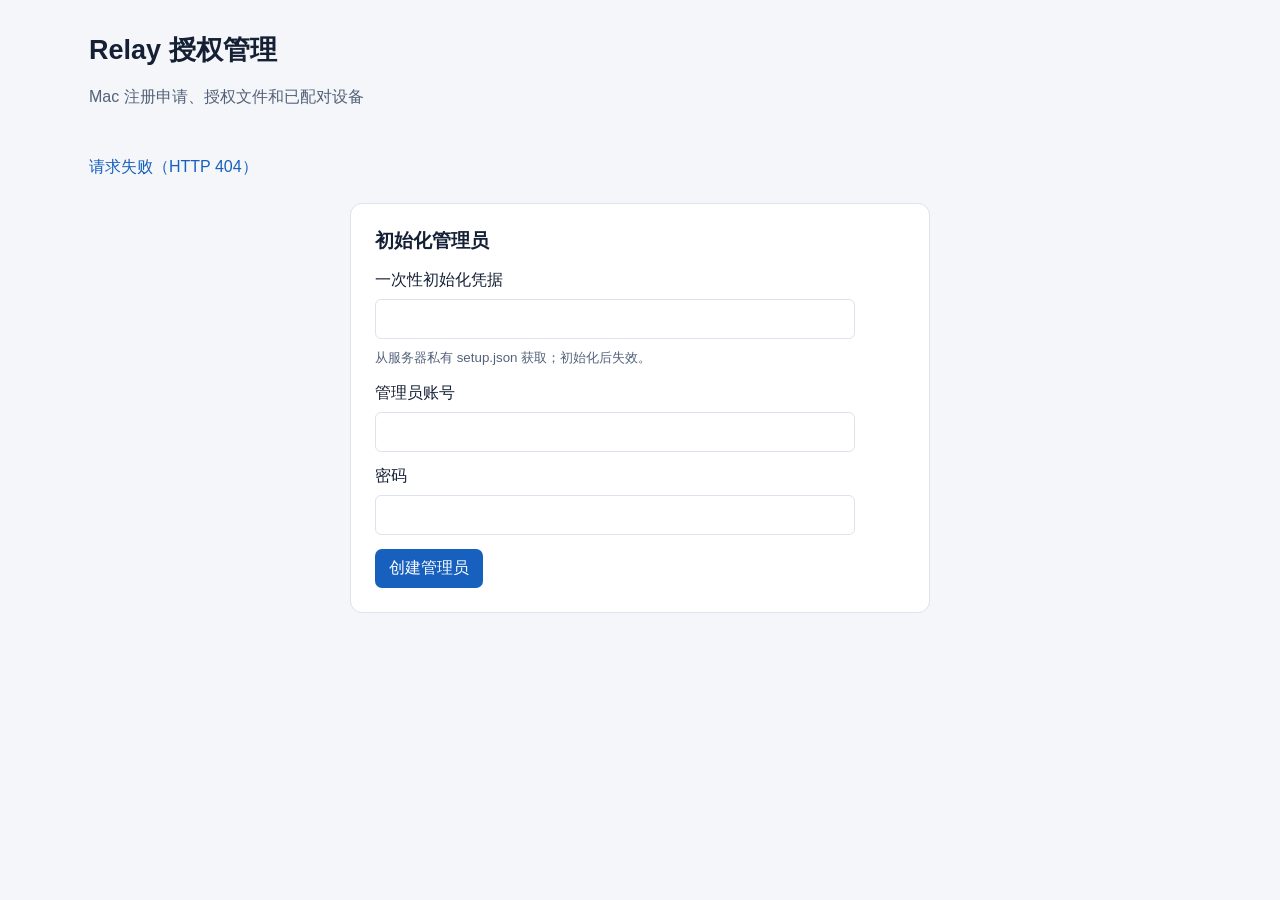
==== internal/relayadmin/web/index.html @ 6d90fe94 "feat: 完整计划功能已完成，待真机验证" ====
<!doctype html>
<html lang="zh-CN">
<head><meta charset="utf-8"><meta name="viewport" content="width=device-width, initial-scale=1"><title>DJOneHub Relay 授权管理</title><link rel="stylesheet" href="style.css"><script src="app.js" defer></script></head>
<body>
<header><div><h1>Relay 授权管理</h1><p>Mac 注册申请、授权文件和已配对设备</p></div><button id="logout" hidden>退出登录</button></header>
<main>
<p id="notice" role="status" aria-live="polite"></p>
<section id="login-panel"><h2 id="login-title">管理员登录</h2><form id="login-form">
<label id="setup-field" hidden>一次性初始化凭据<input id="setup-token" type="password" autocomplete="off"><small>从服务器私有 setup.json 获取；初始化后失效。</small></label>
<label>管理员账号<input id="username" autocomplete="username" required maxlength="64" pattern="[A-Za-z0-9_-]+"></label>
<label>密码<input id="password" type="password" autocomplete="current-password" required minlength="12" maxlength="256"></label>
<button type="submit" id="login-button">登录</button></form></section>
<div id="management" hidden>
<section><div class="section-head"><h2>服务与权限</h2><button id="refresh">刷新</button></div><p id="overview"></p><div id="runtime-health" aria-live="polite"></div><p>运行状态每五秒刷新。TURN 签发成功不代表媒体连通，APNs 接受请求不代表手机已收到；未观测的端到端能力保持未知。</p><p>模块候选由 Mac 的设备清单提交。请核对申请编号、公钥指纹及设备范围后批准。</p>
<label class="file-label">导入 Mac 注册申请<input id="import-request" type="file" accept="application/json,.json"></label></section>
<section><h2>注册申请与授权文件</h2><p>先批准所选模块，再签发下载。重新签发会使旧的未消费授权失效；授权文件通常有效 10 分钟。</p><div id="requests"></div></section>
<section><h2>已注册 Mac 与已配对 iPhone</h2><p>撤销 Mac 将使其所属手机授权一并失效；此操作可能中断活动通话。</p><div class="table-scroll"><table><thead><tr><th>设备 / 身份</th><th>所属 Hub</th><th>模块范围</th><th>状态</th><th>操作</th></tr></thead><tbody id="identities"></tbody></table></div></section>
<section><h2>管理操作记录</h2><p>pending 表示操作结果尚未完整记录，请刷新对象状态核对。</p><div id="audit"></div></section>
</div>
</main></body></html>
---- internal/relayadmin/web/style.css ----
:root{color-scheme:light dark;font-family:-apple-system,BlinkMacSystemFont,"Segoe UI",sans-serif;--bg:#f4f6f9;--card:#fff;--text:#152035;--muted:#53627a;--line:#dce3ec;--accent:#1760be}
*{box-sizing:border-box}body{margin:0;background:var(--bg);color:var(--text)}header{display:flex;justify-content:space-between;align-items:center;max-width:1150px;margin:auto;padding:32px 24px 12px}h1{font-size:27px;margin:0}h2{font-size:19px;margin:0 0 16px}p,small{color:var(--muted);line-height:1.6}main{max-width:1150px;margin:auto;padding:0 24px 40px}section{padding:24px;margin:18px 0;background:var(--card);border:1px solid var(--line);border-radius:12px}button{border:1px solid var(--line);border-radius:7px;padding:9px 14px;font:inherit;cursor:pointer;background:var(--card);color:var(--text)}button:disabled{opacity:.5;cursor:wait}button[type=submit]{background:var(--accent);color:#fff;border:0}.danger{color:#bb2929}.section-head,.actions{display:flex;gap:10px;align-items:center;justify-content:space-between}.actions{justify-content:flex-start;flex-wrap:wrap;margin-top:16px}label{display:block;margin:14px 0}input:not([type=checkbox]){display:block;width:100%;max-width:480px;margin:8px 0;padding:10px;border:1px solid var(--line);border-radius:6px;background:var(--card);color:var(--text);font:inherit}input[type=checkbox]{margin-right:8px}.request{border-top:1px solid var(--line);padding:20px 0}.request:first-child{border-top:0}.mono{font:12px ui-monospace,monospace;word-break:break-all}.muted{color:var(--muted)}.module-option small{display:block;margin-left:24px}.table-scroll{overflow:auto}table{border-collapse:collapse;width:100%;font-size:14px}th,td{text-align:left;padding:12px;border-bottom:1px solid var(--line);vertical-align:top}td p{margin:6px 0}#notice{min-height:24px;color:var(--accent)}#login-panel{max-width:580px;margin:24px auto}.audit-entry{padding:12px 0;border-bottom:1px solid var(--line);font-size:14px}[hidden]{display:none!important}
@media(prefers-color-scheme:dark){:root{--bg:#111722;--card:#192231;--text:#e5edf7;--muted:#a5b5cd;--line:#334259;--accent:#7bb5ff}}

.confirmation{padding:16px 20px;border:2px solid var(--accent);border-radius:10px;background:var(--card);margin:16px 0}.confirmation p{color:var(--text)}

a{color:var(--accent)}td button{margin:3px 4px 3px 0}tr:target{outline:2px solid var(--accent)}textarea{display:block;max-width:100%;width:100%;font:12px ui-monospace,monospace}

td a{display:block;word-break:break-all}
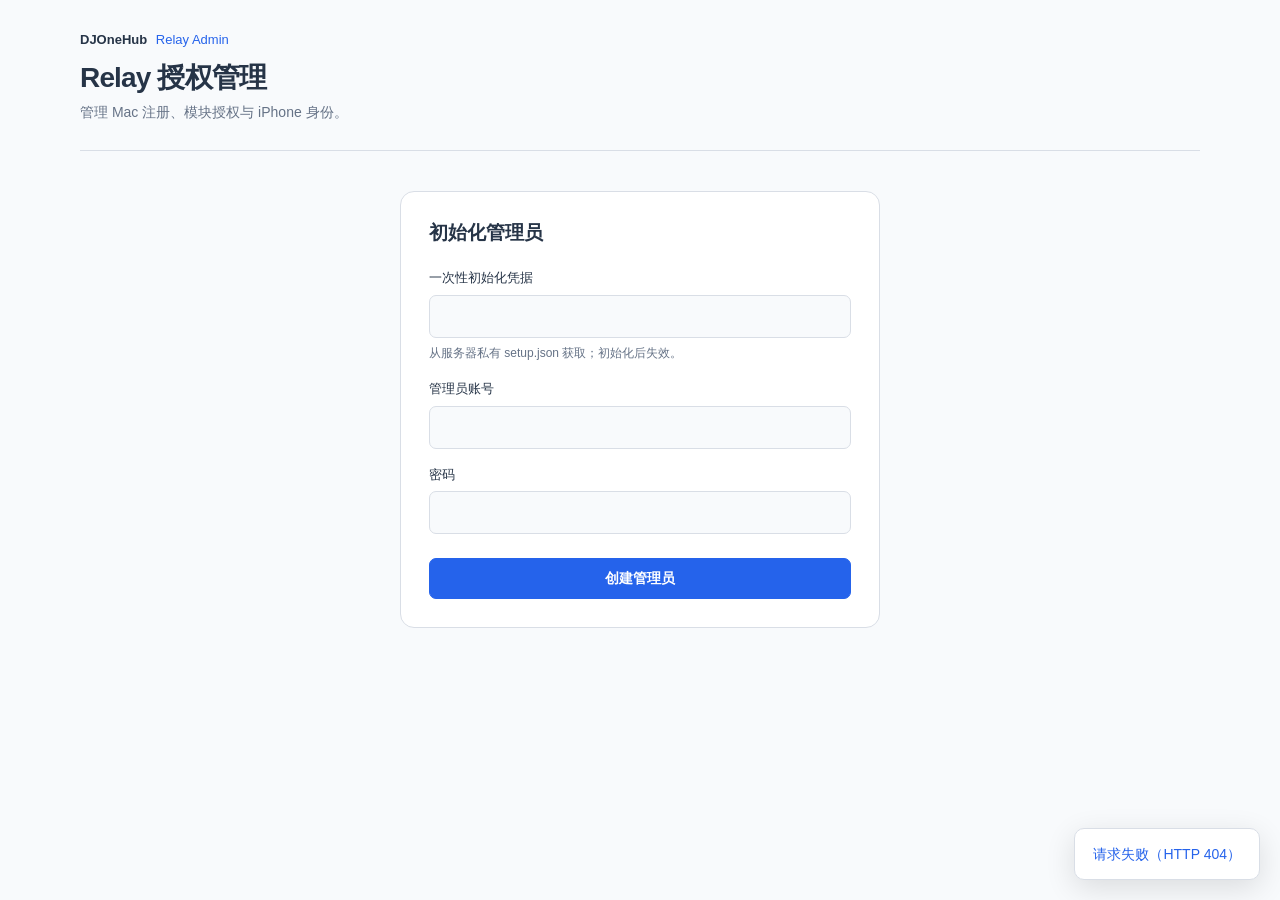
==== commit 1a0fc307: "feat: 优化mac和relay的web端界面" ====
--- a/internal/relayadmin/web/index.html
+++ b/internal/relayadmin/web/index.html
@@ -1,20 +1,66 @@
 <!doctype html>
 <html lang="zh-CN">
-<head><meta charset="utf-8"><meta name="viewport" content="width=device-width, initial-scale=1"><title>DJOneHub Relay 授权管理</title><link rel="stylesheet" href="style.css"><script src="app.js" defer></script></head>
+<head>
+  <meta charset="utf-8">
+  <meta name="djonehub-admin-base" content="/admin/">
+  <meta name="viewport" content="width=device-width, initial-scale=1">
+  <title>DJOneHub Relay 授权管理</title>
+  <link rel="stylesheet" href="style.css">
+  <script src="app.js" defer></script>
+</head>
 <body>
-<header><div><h1>Relay 授权管理</h1><p>Mac 注册申请、授权文件和已配对设备</p></div><button id="logout" hidden>退出登录</button></header>
-<main>
-<p id="notice" role="status" aria-live="polite"></p>
-<section id="login-panel"><h2 id="login-title">管理员登录</h2><form id="login-form">
+  <header class="app-header">
+    <div><div class="brand">DJOneHub <span>Relay Admin</span></div><h1>Relay 授权管理</h1><p>管理 Mac 注册、模块授权与 iPhone 身份。</p></div>
+    <button id="logout" class="secondary" type="button" hidden>退出登录</button>
+  </header>
+  <main>
+    <p id="notice" role="status" aria-live="polite"></p>
+    <section id="login-panel"><h2 id="login-title">管理员登录</h2><form id="login-form">
 <label id="setup-field" hidden>一次性初始化凭据<input id="setup-token" type="password" autocomplete="off"><small>从服务器私有 setup.json 获取；初始化后失效。</small></label>
-<label>管理员账号<input id="username" autocomplete="username" required maxlength="64" pattern="[A-Za-z0-9_-]+"></label>
+<label>管理员账号<input id="username" autocomplete="username" required maxlength="64" pattern="[A-Za-z0-9_\-]+"></label>
 <label>密码<input id="password" type="password" autocomplete="current-password" required minlength="12" maxlength="256"></label>
 <button type="submit" id="login-button">登录</button></form></section>
-<div id="management" hidden>
-<section><div class="section-head"><h2>服务与权限</h2><button id="refresh">刷新</button></div><p id="overview"></p><div id="runtime-health" aria-live="polite"></div><p>运行状态每五秒刷新。TURN 签发成功不代表媒体连通，APNs 接受请求不代表手机已收到；未观测的端到端能力保持未知。</p><p>模块候选由 Mac 的设备清单提交。请核对申请编号、公钥指纹及设备范围后批准。</p>
-<label class="file-label">导入 Mac 注册申请<input id="import-request" type="file" accept="application/json,.json"></label></section>
-<section><h2>注册申请与授权文件</h2><p>先批准所选模块，再签发下载。重新签发会使旧的未消费授权失效；授权文件通常有效 10 分钟。</p><div id="requests"></div></section>
-<section><h2>已注册 Mac 与已配对 iPhone</h2><p>撤销 Mac 将使其所属手机授权一并失效；此操作可能中断活动通话。</p><div class="table-scroll"><table><thead><tr><th>设备 / 身份</th><th>所属 Hub</th><th>模块范围</th><th>状态</th><th>操作</th></tr></thead><tbody id="identities"></tbody></table></div></section>
-<section><h2>管理操作记录</h2><p>pending 表示操作结果尚未完整记录，请刷新对象状态核对。</p><div id="audit"></div></section>
-</div>
-</main></body></html>
+    <div id="management" hidden>
+      <section class="connection-summary" aria-labelledby="summary-title">
+        <div class="section-head"><div class="summary-title"><span class="status-dot" id="runtime-dot" aria-hidden="true"></span><h2 id="summary-title">服务概览</h2><span id="runtime-state" class="status-label">正在读取状态…</span></div><div class="actions"><button id="refresh" class="secondary" type="button">↻ 刷新状态</button><button type="button" data-dialog="health-dialog" aria-haspopup="dialog" aria-controls="health-dialog">查看服务状态</button></div></div>
+        <p id="overview">正在读取 Relay 与管理范围…</p>
+        <div class="summary-stats"><span>待审核申请 <strong id="request-count">—</strong></span><span>有效 Mac <strong id="mac-count">—</strong></span><span>有效 iPhone <strong id="phone-count">—</strong></span><span>在线连接 <strong id="online-count">—</strong></span></div>
+      </section>
+      <div class="features-heading"><div><span class="eyebrow">RELAY MANAGEMENT</span><h2>选择要使用的功能</h2></div><p>点击功能按钮，在独立窗口中完成管理。</p></div>
+      <nav class="feature-grid" aria-label="Relay 管理功能">
+        <button class="feature-button" type="button" data-dialog="health-dialog" aria-haspopup="dialog" aria-controls="health-dialog"><span class="feature-icon"><svg viewBox="0 0 24 24" fill="none" stroke="currentColor" stroke-width="1.6" stroke-linecap="round" stroke-linejoin="round" aria-hidden="true"><rect x="3" y="3" width="18" height="7" rx="2"/><rect x="3" y="14" width="18" height="7" rx="2"/><path d="M7 6.5h.01M7 17.5h.01m4-11h6m-6 11h6"/></svg></span><span class="feature-copy"><strong>服务与权限</strong><span>检查 Relay、信令、TURN 与 APNs 的运行状态</span></span><span class="feature-arrow" aria-hidden="true">↗</span></button>
+        <button class="feature-button" type="button" data-dialog="import-dialog" aria-haspopup="dialog" aria-controls="import-dialog"><span class="feature-icon"><svg viewBox="0 0 24 24" fill="none" stroke="currentColor" stroke-width="1.6" stroke-linecap="round" stroke-linejoin="round" aria-hidden="true"><path d="M14 2H6a2 2 0 0 0-2 2v16a2 2 0 0 0 2 2h12a2 2 0 0 0 2-2V8ZM14 2v6h6m-8 3v7m-3-3 3 3 3-3"/></svg></span><span class="feature-copy"><strong>导入注册申请</strong><span>从 Mac 申请文件开始新的设备登记</span></span><span class="feature-arrow" aria-hidden="true">↗</span></button>
+        <button class="feature-button" type="button" data-dialog="requests-dialog" aria-haspopup="dialog" aria-controls="requests-dialog"><span class="feature-icon"><svg viewBox="0 0 24 24" fill="none" stroke="currentColor" stroke-width="1.6" stroke-linecap="round" stroke-linejoin="round" aria-hidden="true"><path d="M9 3H5a2 2 0 0 0-2 2v15a2 2 0 0 0 2 2h14a2 2 0 0 0 2-2V5a2 2 0 0 0-2-2h-4"/><rect x="9" y="2" width="6" height="4" rx="1"/><path d="m8 13 3 3 5-6"/></svg></span><span class="feature-copy"><strong>注册申请与授权</strong><span>审核模块范围，签发与管理授权文件</span></span><span class="feature-arrow" aria-hidden="true">↗</span></button>
+        <button class="feature-button" type="button" data-dialog="identities-dialog" aria-haspopup="dialog" aria-controls="identities-dialog"><span class="feature-icon"><svg viewBox="0 0 24 24" fill="none" stroke="currentColor" stroke-width="1.6" stroke-linecap="round" stroke-linejoin="round" aria-hidden="true"><rect x="2" y="3" width="14" height="11" rx="2"/><path d="M5 19h8m-4-5v5"/><rect x="16" y="9" width="6" height="12" rx="1.5"/><path d="M18.5 18h1"/></svg></span><span class="feature-copy"><strong>Mac 与 iPhone 管理</strong><span>查看设备身份、模块授权与连接状态</span></span><span class="feature-arrow" aria-hidden="true">↗</span></button>
+        <button class="feature-button" type="button" data-dialog="audit-dialog" aria-haspopup="dialog" aria-controls="audit-dialog"><span class="feature-icon"><svg viewBox="0 0 24 24" fill="none" stroke="currentColor" stroke-width="1.6" stroke-linecap="round" stroke-linejoin="round" aria-hidden="true"><path d="M8 3H5a2 2 0 0 0-2 2v15a2 2 0 0 0 2 2h14a2 2 0 0 0 2-2V5a2 2 0 0 0-2-2h-3"/><rect x="8" y="2" width="8" height="4" rx="1"/><path d="M7 11h10M7 15h10m-10 4h6"/></svg></span><span class="feature-copy"><strong>管理操作记录</strong><span>查看操作结果，清理已完成的记录</span></span><span class="feature-arrow" aria-hidden="true">↗</span></button>
+      </nav>
+      <div class="dashboard-footer"><p>登记流程：接收申请 → 核对并批准模块 → 下载授权文件 → 在 Mac 导入。</p><p id="last-updated">状态每五秒自动更新。</p></div>
+    </div>
+  </main>
+  <dialog id="health-dialog" class="feature-dialog" aria-labelledby="health-title">
+    <div class="dialog-heading"><div><span class="eyebrow">检查 Relay、信令、TURN 与 APNs 的运行状态</span><h2 id="health-title">服务与权限</h2></div><button class="dialog-close secondary" type="button" data-close-dialog aria-label="关闭服务与权限">×</button></div>
+    <div class="dialog-content"><div id="runtime-health" aria-live="polite"></div><p>运行状态每五秒刷新。TURN 签发成功不代表媒体连通，APNs 接受请求不代表手机已收到；未观测的端到端能力保持未知。</p><p>此页面仅展示当前管理员范围内的运行观测与连接状态。</p></div>
+    <p class="dialog-notice" role="status" aria-live="polite"></p>
+  </dialog>
+  <dialog id="import-dialog" class="feature-dialog" aria-labelledby="import-title">
+    <div class="dialog-heading"><div><span class="eyebrow">从 Mac 申请文件开始新的设备登记</span><h2 id="import-title">导入注册申请</h2></div><button class="dialog-close secondary" type="button" data-close-dialog aria-label="关闭导入注册申请">×</button></div>
+    <div class="dialog-content"><p>模块候选由 Mac 的设备清单提交。导入后，打开“注册申请与授权”核对申请编号、公钥指纹及设备范围，再批准所选模块。</p><label class="file-label">Mac 注册申请文件<input id="import-request" type="file" accept="application/json,.json"><small>选择从 Mac 下载的 JSON 注册申请文件，最大 16 KiB。</small></label></div>
+    <p class="dialog-notice" role="status" aria-live="polite"></p>
+  </dialog>
+  <dialog id="requests-dialog" class="feature-dialog" aria-labelledby="requests-title">
+    <div class="dialog-heading"><div><span class="eyebrow">审核模块范围，签发与管理授权文件</span><h2 id="requests-title">注册申请与授权</h2></div><button class="dialog-close secondary" type="button" data-close-dialog aria-label="关闭注册申请与授权">×</button></div>
+    <div class="dialog-content"><p>先批准所选模块，再签发下载。重新签发会使旧的未消费授权失效；授权文件通常有效 10 分钟。可单独删除最新授权，或删除申请及全部授权；已注册设备不受影响，本地下载文件需自行清理。</p><div id="requests"></div></div>
+    <p class="dialog-notice" role="status" aria-live="polite"></p>
+  </dialog>
+  <dialog id="identities-dialog" class="feature-dialog dialog-wide" aria-labelledby="identities-title">
+    <div class="dialog-heading"><div><span class="eyebrow">查看设备身份、模块授权与连接状态</span><h2 id="identities-title">Mac 与 iPhone 管理</h2></div><button class="dialog-close secondary" type="button" data-close-dialog aria-label="关闭Mac 与 iPhone 管理">×</button></div>
+    <div class="dialog-content"><p>撤销 Mac 将使其所属手机授权一并失效；此操作可能中断活动通话。已撤销条目可删除；删除 Mac 时一并清理所属已失效 iPhone，审批历史和审计记录保留。</p><div class="table-scroll"><table><thead><tr><th>设备 / 身份</th><th>所属 Hub</th><th>模块范围</th><th>状态</th><th>操作</th></tr></thead><tbody id="identities"></tbody></table></div></div>
+    <p class="dialog-notice" role="status" aria-live="polite"></p>
+  </dialog>
+  <dialog id="audit-dialog" class="feature-dialog" aria-labelledby="audit-title">
+    <div class="dialog-heading"><div><span class="eyebrow">查看操作结果，清理已完成的记录</span><h2 id="audit-title">管理操作记录</h2></div><button class="dialog-close secondary" type="button" data-close-dialog aria-label="关闭管理操作记录">×</button></div>
+    <div class="dialog-content"><div class="section-head"><span>最近 256 条记录</span><button id="clear-audit" class="danger" type="button">清除已完成记录</button></div><p>pending 表示操作结果尚未完整记录，请刷新对象状态核对。清除操作保留待核对记录和本次清除记录；不改变设备、申请或授权。</p><div id="audit"></div></div>
+    <p class="dialog-notice" role="status" aria-live="polite"></p>
+  </dialog>
+</body>
+</html>
--- a/internal/relayadmin/web/style.css
+++ b/internal/relayadmin/web/style.css
@@ -1,9 +1,160 @@
-:root{color-scheme:light dark;font-family:-apple-system,BlinkMacSystemFont,"Segoe UI",sans-serif;--bg:#f4f6f9;--card:#fff;--text:#152035;--muted:#53627a;--line:#dce3ec;--accent:#1760be}
-*{box-sizing:border-box}body{margin:0;background:var(--bg);color:var(--text)}header{display:flex;justify-content:space-between;align-items:center;max-width:1150px;margin:auto;padding:32px 24px 12px}h1{font-size:27px;margin:0}h2{font-size:19px;margin:0 0 16px}p,small{color:var(--muted);line-height:1.6}main{max-width:1150px;margin:auto;padding:0 24px 40px}section{padding:24px;margin:18px 0;background:var(--card);border:1px solid var(--line);border-radius:12px}button{border:1px solid var(--line);border-radius:7px;padding:9px 14px;font:inherit;cursor:pointer;background:var(--card);color:var(--text)}button:disabled{opacity:.5;cursor:wait}button[type=submit]{background:var(--accent);color:#fff;border:0}.danger{color:#bb2929}.section-head,.actions{display:flex;gap:10px;align-items:center;justify-content:space-between}.actions{justify-content:flex-start;flex-wrap:wrap;margin-top:16px}label{display:block;margin:14px 0}input:not([type=checkbox]){display:block;width:100%;max-width:480px;margin:8px 0;padding:10px;border:1px solid var(--line);border-radius:6px;background:var(--card);color:var(--text);font:inherit}input[type=checkbox]{margin-right:8px}.request{border-top:1px solid var(--line);padding:20px 0}.request:first-child{border-top:0}.mono{font:12px ui-monospace,monospace;word-break:break-all}.muted{color:var(--muted)}.module-option small{display:block;margin-left:24px}.table-scroll{overflow:auto}table{border-collapse:collapse;width:100%;font-size:14px}th,td{text-align:left;padding:12px;border-bottom:1px solid var(--line);vertical-align:top}td p{margin:6px 0}#notice{min-height:24px;color:var(--accent)}#login-panel{max-width:580px;margin:24px auto}.audit-entry{padding:12px 0;border-bottom:1px solid var(--line);font-size:14px}[hidden]{display:none!important}
-@media(prefers-color-scheme:dark){:root{--bg:#111722;--card:#192231;--text:#e5edf7;--muted:#a5b5cd;--line:#334259;--accent:#7bb5ff}}
+:root {
+  color-scheme: light;
+  --bg: #f8fafc;
+  --panel: #fff;
+  --text: #263447;
+  --muted: #657286;
+  --line: #d9dee6;
+  --soft: #eff6ff;
+  --hover: #f4f7fb;
+  --accent: #2563eb;
+  --danger: #b4404e;
+}
+@media (prefers-color-scheme: dark) {
+  :root {
+    color-scheme: dark;
+    --bg: #0f141b;
+    --panel: #171d26;
+    --text: #e7ecf3;
+    --muted: #aab4c3;
+    --line: #35404f;
+    --soft: #17243a;
+    --hover: #252e3a;
+    --accent: #83adff;
+    --danger: #f399a0;
+  }
+}
+* { box-sizing: border-box; }
+body { margin: 0; background: var(--bg); color: var(--text); font: 14px/1.6 -apple-system, BlinkMacSystemFont, "Segoe UI", sans-serif; }
+body.modal-open { overflow: hidden; }
+header, main { width: min(1120px, calc(100% - 48px)); margin: auto; }
+.app-header { display: flex; justify-content: space-between; gap: 24px; align-items: center; padding: 30px 0 26px; border-bottom: 1px solid var(--line); }
+.brand { font-size: 13px; font-weight: 700; text-decoration: none; color: var(--text); }
+.brand span { margin-left: 5px; color: var(--accent); font-weight: 500; }
+h1 { font-size: 28px; line-height: 1.3; margin: 9px 0 5px; letter-spacing: -.03em; }
+h2 { font-size: 19px; line-height: 1.4; margin: 0; }
+h3 { font-size: 16px; margin: 0 0 10px; }
+p { color: var(--muted); margin: 10px 0; overflow-wrap: anywhere; }
+.app-header p { margin: 0; }
+a { color: var(--accent); text-underline-offset: 3px; }
+.back-link { white-space: nowrap; text-decoration: none; font-size: 13px; }
+main { padding: 28px 0 48px; }
+section { border: 1px solid var(--line); border-radius: 14px; background: var(--panel); padding: 24px; }
+.actions, .section-head { display: flex; gap: 10px; align-items: center; flex-wrap: wrap; }
+.section-head { justify-content: space-between; }
+.summary-title { display: flex; align-items: center; gap: 11px; }
+.summary-title h2 { font-size: 16px; }
+.status-dot { width: 8px; height: 8px; background: var(--muted); border-radius: 50%; box-shadow: 0 0 0 4px var(--hover); }
+.status-dot.online { background: #26a65b; box-shadow: 0 0 0 4px rgba(38, 166, 91, .12); }
+#overview { margin: 18px 0; }
+.summary-stats { display: flex; flex-wrap: wrap; gap: 12px 32px; border-top: 1px solid var(--line); padding-top: 16px; color: var(--muted); font-size: 12px; }
+.summary-stats strong { color: var(--text); margin-left: 8px; font-size: 16px; font-variant-numeric: tabular-nums; }
+.features-heading { display: flex; align-items: flex-end; justify-content: space-between; gap: 20px; margin: 32px 0 18px; }
+.features-heading h2 { margin-top: 4px; }
+.features-heading p { margin: 0; font-size: 13px; }
+.eyebrow { color: var(--muted); font-size: 11px; font-weight: 600; letter-spacing: .05em; }
+.feature-grid { display: grid; grid-template-columns: repeat(3, minmax(0, 1fr)); gap: 14px; }
+.feature-button { display: flex; align-items: flex-start; gap: 14px; min-height: 132px; width: 100%; padding: 22px 18px; text-align: left; border: 1px solid var(--line); border-radius: 12px; background: var(--panel); color: var(--text); font-weight: 400; transition: border-color .16s, background .16s, transform .16s; }
+.feature-button:hover:not(:disabled) { border-color: var(--accent); background: var(--hover); transform: translateY(-2px); }
+.feature-icon { display: grid; place-items: center; flex: 0 0 40px; width: 40px; height: 40px; border-radius: 10px; color: var(--accent); background: var(--soft); }
+.feature-icon svg { width: 23px; height: 23px; }
+.feature-copy { min-width: 0; padding-top: 2px; }
+.feature-copy strong { display: block; font-size: 16px; font-weight: 650; }
+.feature-copy > span { display: block; color: var(--muted); font-size: 12px; margin-top: 6px; line-height: 1.65; }
+.feature-arrow { margin-left: auto; color: var(--muted); font-size: 17px; }
+button, input, select, textarea { font: inherit; }
+button { min-height: 38px; padding: 8px 14px; cursor: pointer; border: 1px solid var(--accent); border-radius: 7px; background: var(--accent); color: var(--panel); font-weight: 600; }
+button:hover:not(:disabled) { filter: brightness(.96); }
+button.secondary, a.secondary { background: var(--panel); color: var(--text); border: 1px solid var(--line); }
+a.secondary { display: inline-block; padding: 7px 12px; border-radius: 7px; text-decoration: none; }
+button.danger { background: transparent; color: var(--danger); border-color: var(--line); }
+button:disabled { cursor: wait; opacity: .5; }
+input:not([type=checkbox]), select, textarea { display: block; width: 100%; margin-top: 6px; padding: 10px 12px; border: 1px solid var(--line); border-radius: 7px; background: var(--bg); color: var(--text); min-width: 0; }
+input[type=checkbox] { flex-shrink: 0; width: 16px; height: 16px; margin: 4px 0; accent-color: var(--accent); }
+input[type=file] { font-size: 12px; }
+label { display: block; margin: 16px 0; font-size: 13px; font-weight: 550; }
+label small { margin-top: 6px; font-weight: 400; }
+.check { display: flex; align-items: flex-start; gap: 10px; }
+small { display: block; color: var(--muted); font-size: 12px; overflow-wrap: anywhere; }
+.mono { font: 12px/1.6 ui-monospace, SFMono-Regular, monospace; color: var(--muted); overflow-wrap: anywhere; }
+.grid { display: grid; grid-template-columns: 1fr 1fr; gap: 20px; }
+.grid label { margin-bottom: 0; }
+fieldset { border: 1px solid var(--line); border-radius: 9px; margin: 20px 0; padding: 10px 16px; }
+legend { color: var(--muted); font-size: 12px; padding: 0 6px; }
+.feature-dialog, .confirmation { width: min(760px, calc(100% - 40px)); max-height: calc(100dvh - 64px); padding: 0; border: 1px solid var(--line); border-radius: 16px; background: var(--panel); color: var(--text); box-shadow: 0 24px 80px rgba(0, 0, 0, .24); }
+.feature-dialog::backdrop, .confirmation::backdrop { background: rgba(10, 18, 30, .48); }
+.dialog-heading { position: sticky; top: 0; z-index: 1; display: flex; justify-content: space-between; align-items: center; gap: 20px; padding: 22px 26px; border-bottom: 1px solid var(--line); background: var(--panel); }
+.dialog-heading h2 { font-size: 22px; margin-top: 5px; }
+.dialog-close { display: grid; place-items: center; flex: 0 0 34px; width: 34px; min-height: 34px; padding: 0; font-size: 24px; font-weight: 400; line-height: 1; }
+.dialog-content { padding: 22px 26px 26px; }
+.dialog-content > p:first-child { margin-top: 0; }
+.dialog-notice { position: sticky; bottom: 0; margin: 0; padding: 14px 26px; border-top: 1px solid var(--line); background: var(--soft); color: var(--accent); white-space: pre-line; font-size: 13px; }
+.dialog-notice:empty { display: none; }
+#notice { position: fixed; bottom: 20px; right: 20px; z-index: 3; max-width: min(460px, calc(100% - 40px)); margin: 0; padding: 14px 18px; border: 1px solid var(--line); border-radius: 10px; background: var(--panel); color: var(--accent); box-shadow: 0 8px 30px rgba(0, 0, 0, .12); white-space: pre-line; }
+#notice:empty { display: none; }
+.confirmation { width: min(480px, calc(100% - 40px)); padding: 24px; }
+.confirmation p { white-space: pre-line; margin: 14px 0 20px; }
+.confirmation .actions { justify-content: flex-end; }
+textarea { font: 12px/1.6 ui-monospace, monospace; }
+:focus-visible { outline: 2px solid var(--accent); outline-offset: 3px; }
+[hidden] { display: none !important; }
+@media (max-width: 960px) { .feature-grid { grid-template-columns: repeat(2, minmax(0, 1fr)); } }
+@media (max-width: 650px) {
+  header, main { width: calc(100% - 32px); }
+  .app-header { align-items: flex-start; flex-direction: column; gap: 16px; padding: 24px 0 20px; }
+  h1 { font-size: 25px; }
+  main { padding-top: 20px; }
+  section { padding: 18px; }
+  .features-heading { align-items: flex-start; flex-direction: column; gap: 8px; margin-top: 24px; }
+  .feature-grid, .grid { grid-template-columns: 1fr; }
+  .feature-button { min-height: 96px; padding: 18px; }
+  .feature-dialog { width: calc(100% - 24px); max-height: calc(100dvh - 24px); border-radius: 12px; }
+  .dialog-heading { padding: 18px; }
+  .dialog-content { padding: 18px; }
+  .dialog-heading h2 { font-size: 20px; }
+  .dialog-notice { padding: 12px 18px; }
+  .actions { gap: 8px; }
+}
+@media (prefers-reduced-motion: reduce) { .feature-button { transition: none; } .feature-button:hover:not(:disabled) { transform: none; } }
 
-.confirmation{padding:16px 20px;border:2px solid var(--accent);border-radius:10px;background:var(--card);margin:16px 0}.confirmation p{color:var(--text)}
-
-a{color:var(--accent)}td button{margin:3px 4px 3px 0}tr:target{outline:2px solid var(--accent)}textarea{display:block;max-width:100%;width:100%;font:12px ui-monospace,monospace}
-
-td a{display:block;word-break:break-all}
+/* Relay-specific login, request, identity and audit surfaces. */
+.brand { display: block; }
+.status-label { color: var(--muted); font-size: 12px; font-weight: 400; }
+.dashboard-footer { display: flex; justify-content: space-between; align-items: flex-start; flex-wrap: wrap; gap: 8px 24px; margin-top: 22px; }
+.dashboard-footer p { margin: 0; font-size: 12px; }
+#login-panel { width: min(480px, 100%); margin: 12px auto; padding: 28px; }
+#login-panel h2 { margin-bottom: 22px; }
+#login-panel button { width: 100%; margin-top: 8px; }
+.file-label { padding: 20px; border: 1px dashed var(--line); border-radius: 10px; background: var(--bg); }
+.file-label input { margin: 12px 0; }
+.request { padding: 22px; border: 1px solid var(--line); border-radius: 10px; background: var(--bg); margin-top: 16px; }
+.request:first-child { margin-top: 0; }
+.request > strong { display: block; font-size: 16px; }
+.request .actions { margin-top: 18px; }
+.module-option { display: grid; grid-template-columns: 16px minmax(0, 1fr); gap: 0 10px; margin: 12px 0; }
+.module-option small { grid-column: 2; font-weight: 400; }
+.dialog-wide { width: min(1120px, calc(100% - 40px)); }
+.table-scroll { max-width: 100%; overflow-x: auto; border: 1px solid var(--line); border-radius: 9px; }
+table { width: 100%; min-width: 850px; border-collapse: collapse; font-size: 13px; }
+th, td { text-align: left; padding: 14px; border-bottom: 1px solid var(--line); vertical-align: top; }
+th { background: var(--bg); color: var(--muted); font-size: 12px; font-weight: 600; }
+td:first-child { width: 25%; }
+td:nth-child(2) { width: 18%; }
+td:nth-child(3) { width: 14%; overflow-wrap: anywhere; }
+td:last-child { width: 19%; }
+tbody tr:last-child td { border-bottom: 0; }
+td p { margin: 6px 0; }
+td button { font-size: 12px; padding: 6px 10px; margin: 3px 4px 3px 0; }
+td a { display: block; overflow-wrap: anywhere; }
+tr:target { outline: 2px solid var(--accent); outline-offset: -2px; background: var(--soft); }
+.muted { color: var(--muted); }
+.audit-entry { padding: 14px 0; border-bottom: 1px solid var(--line); font-size: 13px; overflow-wrap: anywhere; }
+.audit-entry:last-child { border-bottom: 0; }
+#runtime-health ul { display: grid; grid-template-columns: 1fr 1fr; gap: 12px; list-style: none; padding: 0; margin: 18px 0; }
+#runtime-health li { padding: 16px; background: var(--bg); border: 1px solid var(--line); border-radius: 9px; overflow-wrap: anywhere; }
+@media (max-width: 650px) {
+  #login-panel { padding: 22px; }
+  .request { padding: 16px; }
+  .dialog-wide { width: calc(100% - 24px); }
+  #runtime-health ul { grid-template-columns: 1fr; }
+}
